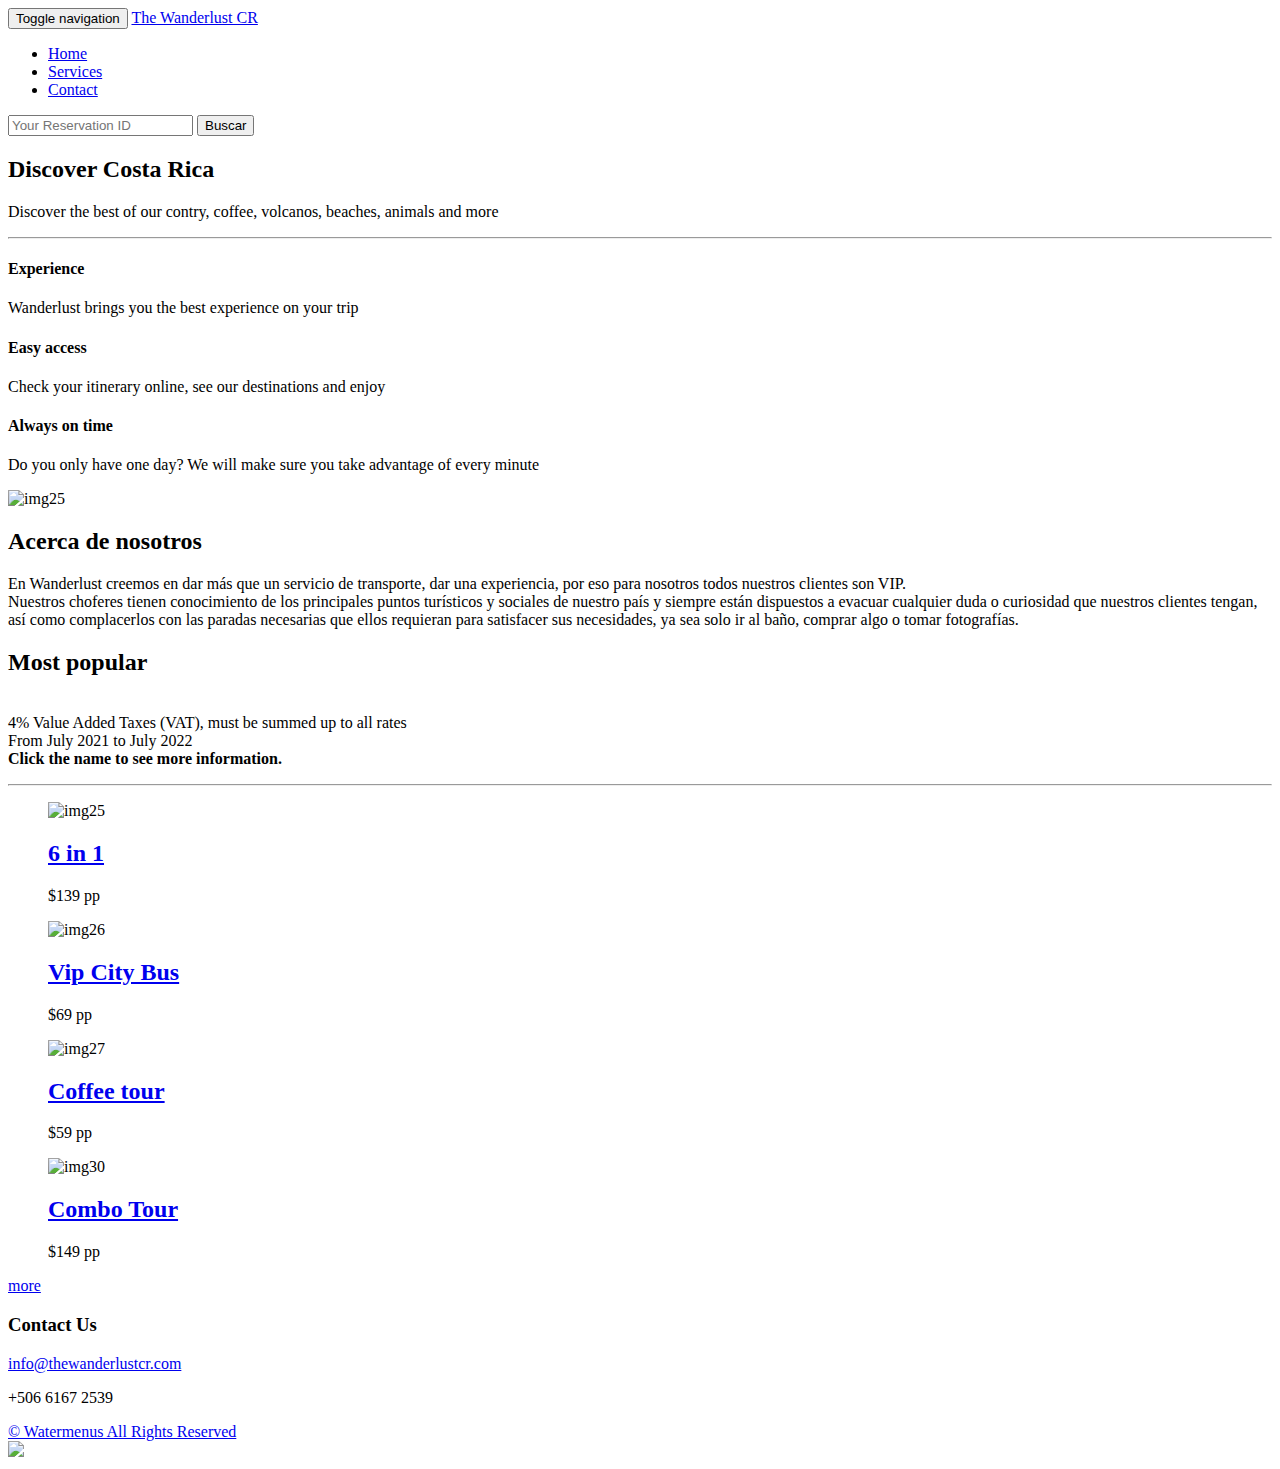
==== index.html @ 9c4c48ac "Add files via upload" ====
<!DOCTYPE html>
<html lang="en">

<head>
  <meta charset="utf-8">
  <meta http-equiv="X-UA-Compatible" content="IE=edge">
  <meta name="viewport" content="width=device-width, initial-scale=1">
  <title>The Wanderlust Costa Rica</title>

  <!-- Bootstrap -->
  <link rel="shortcut icon" href="img/Iconos/favicon.png">
  <link href="css/bootstrap.min.css" rel="stylesheet">
  <link rel="stylesheet" href="css/animate.css">
  <link rel="stylesheet" href="css/font-awesome.min.css">
  <link rel="stylesheet" href="css/jquery.bxslider.css">
  <link rel="stylesheet" type="text/css" href="css/normalize.css" />
  <link rel="stylesheet" type="text/css" href="css/demo.css" />
  <link rel="stylesheet" type="text/css" href="css/set1.css" />
  <link href="css/overwrite.css" rel="stylesheet">
  <link href="css/style.css" rel="stylesheet">
  
</head>

<body>
  <div id="Ingles" class="Ingles">
    <nav class="navbar navbar-default navbar-fixed-top" role="navigation">
      <div class="container">
        <!-- Brand and toggle get grouped for better mobile display -->
        <div class="navbar-header">
          <button type="button" class="navbar-toggle collapsed" data-toggle="collapse" data-target=".navbar-collapse.collapse">
  					<span class="sr-only">Toggle navigation</span>
  					<span class="icon-bar"></span>
  					<span class="icon-bar"></span>
  					<span class="icon-bar"></span>
  				</button>
          <a class="navbar-brand" href="index.html"><span>The Wanderlust CR</span></a>
        </div>
        <div class="navbar-collapse collapse">
          <div class="menu">
            <ul class="nav nav-tabs" role="tablist">
              <li role="presentation" class="active"><a href="index.html">Home</a></li>
              <li role="presentation"><a href="services.html">Services</a></li>
              <li role="presentation"><a href="contact.html">Contact</a></li>
            </ul>
          </div>
        </div>
      </div>
    </nav>



         

    <section id="hero1" class="hero1">
  <div class="inner">
    <div class="copy">
    <input type="text" name="name" class="form-control home" id="name" placeholder="Your Reservation ID" data-rule="minlen:4" data-msg="Please enter at least 4 chars" />
    <button class="btn btnBuscar " onclick="BuscarCoti()">Buscar</button>
    </div>
  </div>
</section>



    <div class="container">
      <div class="row">
        <div class="col-md-6 col-md-offset-3">
          <div class="text-center">
            <h2>Discover Costa Rica</h2>
            <p>Discover the best of our contry, coffee, volcanos, beaches, animals and more</p>
          </div>
          <hr>
        </div>
      </div>
    </div>

    <div class="container">
      <div class="row">
        <div class="box">
          <div class="col-md-4">
            <div class="wow bounceIn" data-wow-offset="0" data-wow-delay="0.4s">
              <h4>Experience</h4>
              <div class="icon">
                <i class="fa fa-heart-o fa-3x"></i>
              </div>
              <p>Wanderlust brings you the best experience on your trip</p>
              <div class="ficon">
              </div>
            </div>
          </div>

          <div class="col-md-4">
            <div class="wow bounceIn" data-wow-offset="0" data-wow-delay="1.0s">
              <h4>Easy access</h4>
              <div class="icon">
                <i class="fa fa-desktop fa-3x"></i>
              </div>
              <p>Check your itinerary online, see our destinations and enjoy</p>
              <div class="ficon">
              </div>
            </div>
          </div>

          <div class="col-md-4">
            <div class="wow bounceIn" data-wow-offset="0" data-wow-delay="1.6s">
              <h4>Always on time</h4>
              <div class="icon">
                <i class="fa fa-location-arrow fa-3x"></i>
              </div>
              <p>Do you only have one day? We will make sure you take advantage of every minute</p>
              <div class="ficon">
              </div>
            </div>

          </div>

        </div>
      </div>
    </div>

    <section id="hero2" class="hero2">
  <div class="inner">
    <div class="copy">
       <div class="col-md-3">
           <img src="img/logo.svg" alt="img25" width="400.2" height="250.25" />
        </div>
              <h2>Acerca de nosotros</h2>
              
              <p>En Wanderlust creemos en dar más que un servicio de transporte, dar una 
                experiencia, por eso para nosotros todos nuestros clientes son VIP. <br> Nuestros 
                choferes tienen conocimiento de los principales puntos turísticos y sociales de 
                nuestro país y siempre están dispuestos a evacuar cualquier duda o curiosidad 
                que nuestros clientes tengan, así como complacerlos con las paradas 
                necesarias que ellos requieran para satisfacer sus necesidades, ya sea solo ir 
                al baño, comprar algo o tomar fotografías. <br>
              </p>
    </div>
  </div>
</section>

    <div class="container">
      <div class="row">
        <div class="col-md-6 col-md-offset-3">
          <div class="text-center">
            <h2>Most popular</h2>
              <p>
                <br>4% Value Added Taxes (VAT), must be summed up to all rates <br> From July 2021 to July 2022<br> 
                <strong>Click the name to see more information.</strong> 
            </p>
          </div>
          <hr>
        </div>
      </div>
      <div class="content">
        <div class="grid">
         
             <figure class="effect-zoe" onclick="">
            <img src="img/6-in-1/6 in 1.jpg" alt="img25" />
            <figcaption>
              <h2> <span><a href="https://www.thewanderlustcr.com/services.html#6-in-1">6 in 1</a> </span></h2>
              <p class="icon-links">$139 pp</p>
            </figcaption>
          </figure>
           <figure class="effect-zoe">
            <img src="img/city bus.jpg" alt="img26" />
            <figcaption>
              <h2><span><a href="https://www.thewanderlustcr.com/services.html#VIP">Vip City Bus</a></span></h2>
              <p class="icon-links">$69 pp</p>
         
            </figcaption>
          </figure>
        </div>
      </div>
      <div class="content">
        <div class="grid">
         
             <figure class="effect-zoe">
            <img src="img/coffe tour.jpg" alt="img27" />
            <figcaption>
              <h2><span><a href="https://www.thewanderlustcr.com/services.html#coffee">Coffee tour</a></span></h2>
              <p class="icon-links">$59 pp</p>
            </figcaption>
          </figure>

            <figure class="effect-zoe">
            <img src="img/combo.jpg" alt="img30" />
            <figcaption>
              <h2> <span><a href="https://www.thewanderlustcr.com/services.html#Combo">Combo Tour</a></span></h2>
              <p class="icon-links">$149 pp</p>
            </figcaption>
          </figure>         
        </div>
      </div>
        <div class="text-center">
          <a class="btn btn-primary btn-lg" href="services.html">more</a>
        </div>
    </div>
    <div class="inner-footer">
        <div class="container">
          <div class="row">
            <div class="col-md-12 f-contact">
              <h3 class="widgetheading">Contact Us</h3>
              <a href="mailto:info@thewanderlustcr.com">
                <p><i class="fa fa-envelope"></i> info@thewanderlustcr.com</p>
              </a>
              <p><i class="fa fa-phone"></i> +506 6167 2539</p>
            </div>
          </div>
        </div>
    </div>
</div>

  
 

  <!-- jQuery (necessary for Bootstrap's JavaScript plugins) -->
  <script src="js/jquery-2.1.1.min.js"></script>
  <!-- Include all compiled plugins (below), or include individual files as needed -->
  <script src="js/bootstrap.min.js"></script>
  <script src="js/wow.min.js"></script>
  <script src="js/jquery.easing.1.3.js"></script>
  <script src="js/jquery.isotope.min.js"></script>
  <script src="js/jquery.bxslider.min.js"></script>
  <script type="text/javascript" src="js/fliplightbox.min.js"></script>
  <script src="js/functions.js"></script>
  <script type="text/javascript">
    $('.portfolio').flipLightBox()
  </script>
</body>
 <footer>
     <div class="last-div">
      <div class="container">
        <div class="row">
          <div class="copyright">
            <a href="https://www.watermenuscr.com"> &copy; Watermenus All Rights Reserved</a>
          </div>
        </div>
      </div>
     

      <a href="https://wa.me/message/GAPIAQNZP7WDO1" class="scrollup"> <img src="img/whatsapp.png"> </a>


    </div>
  </footer>

</html>
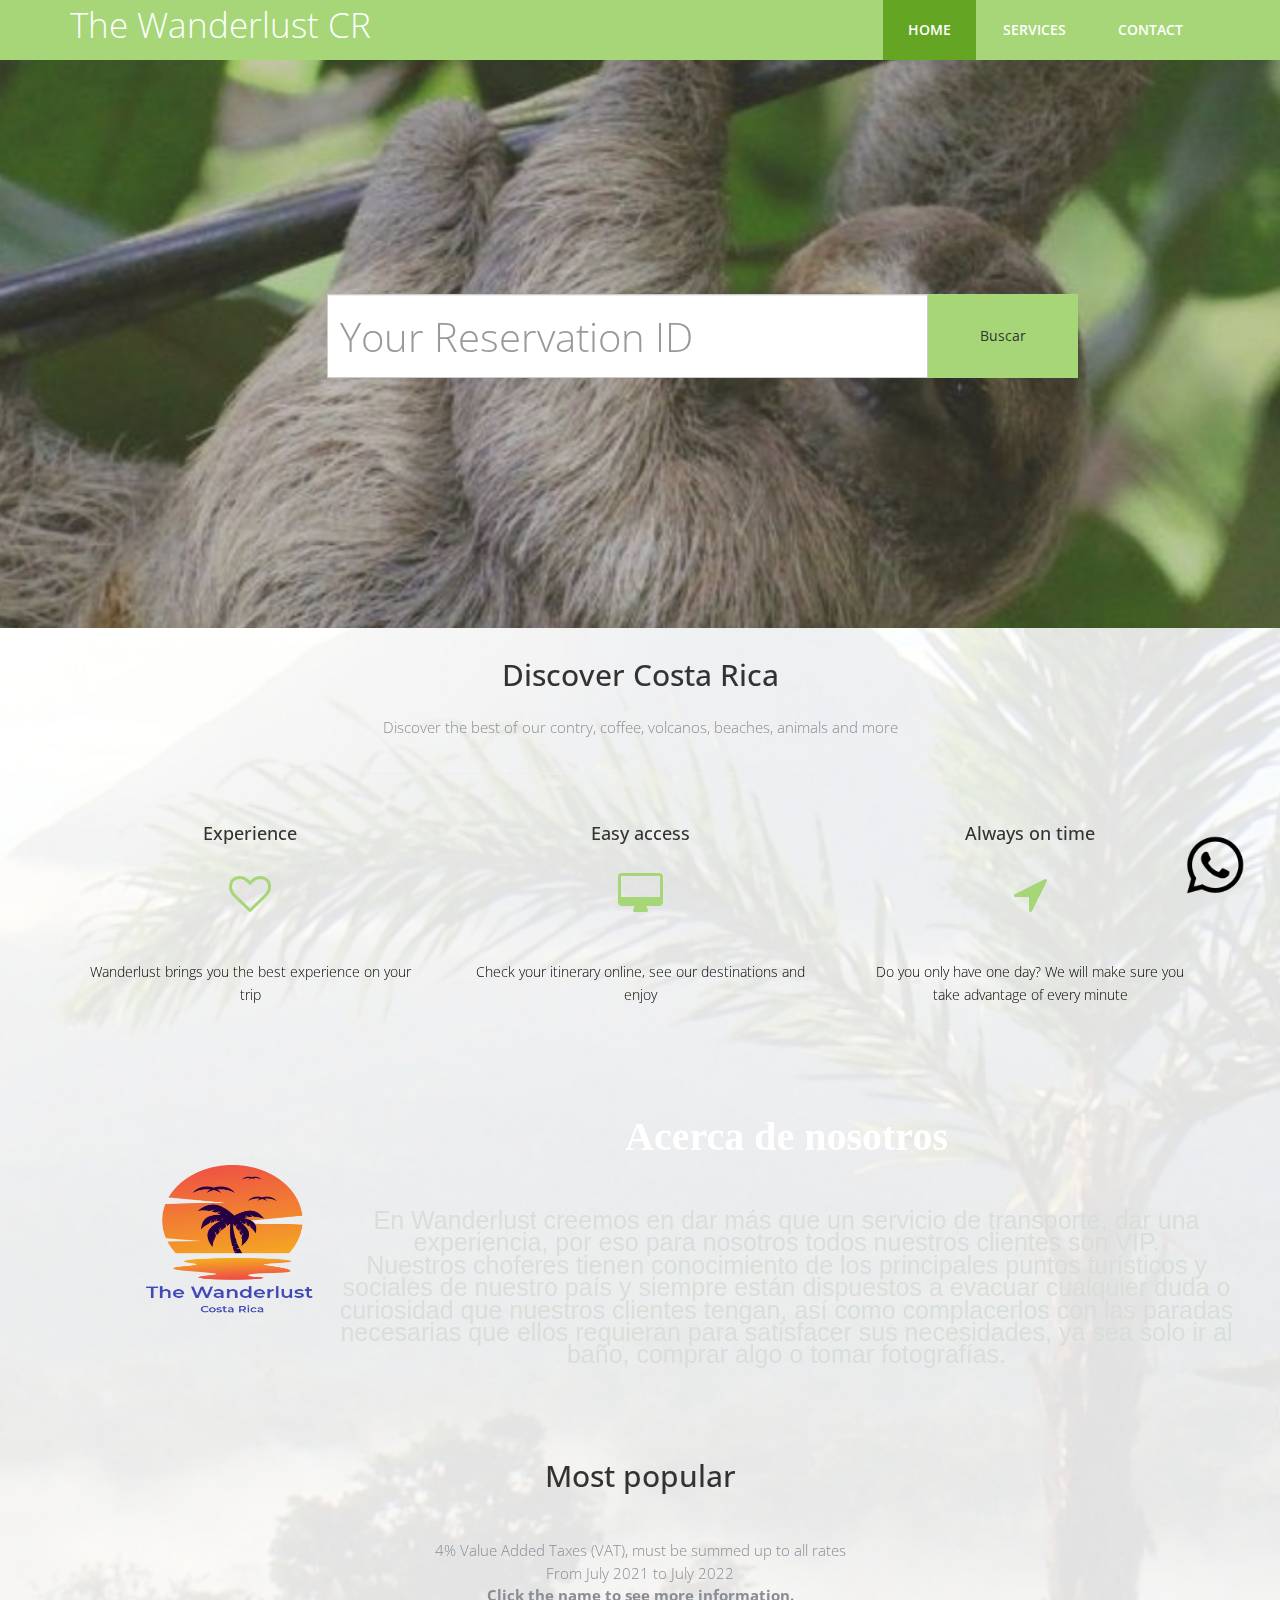
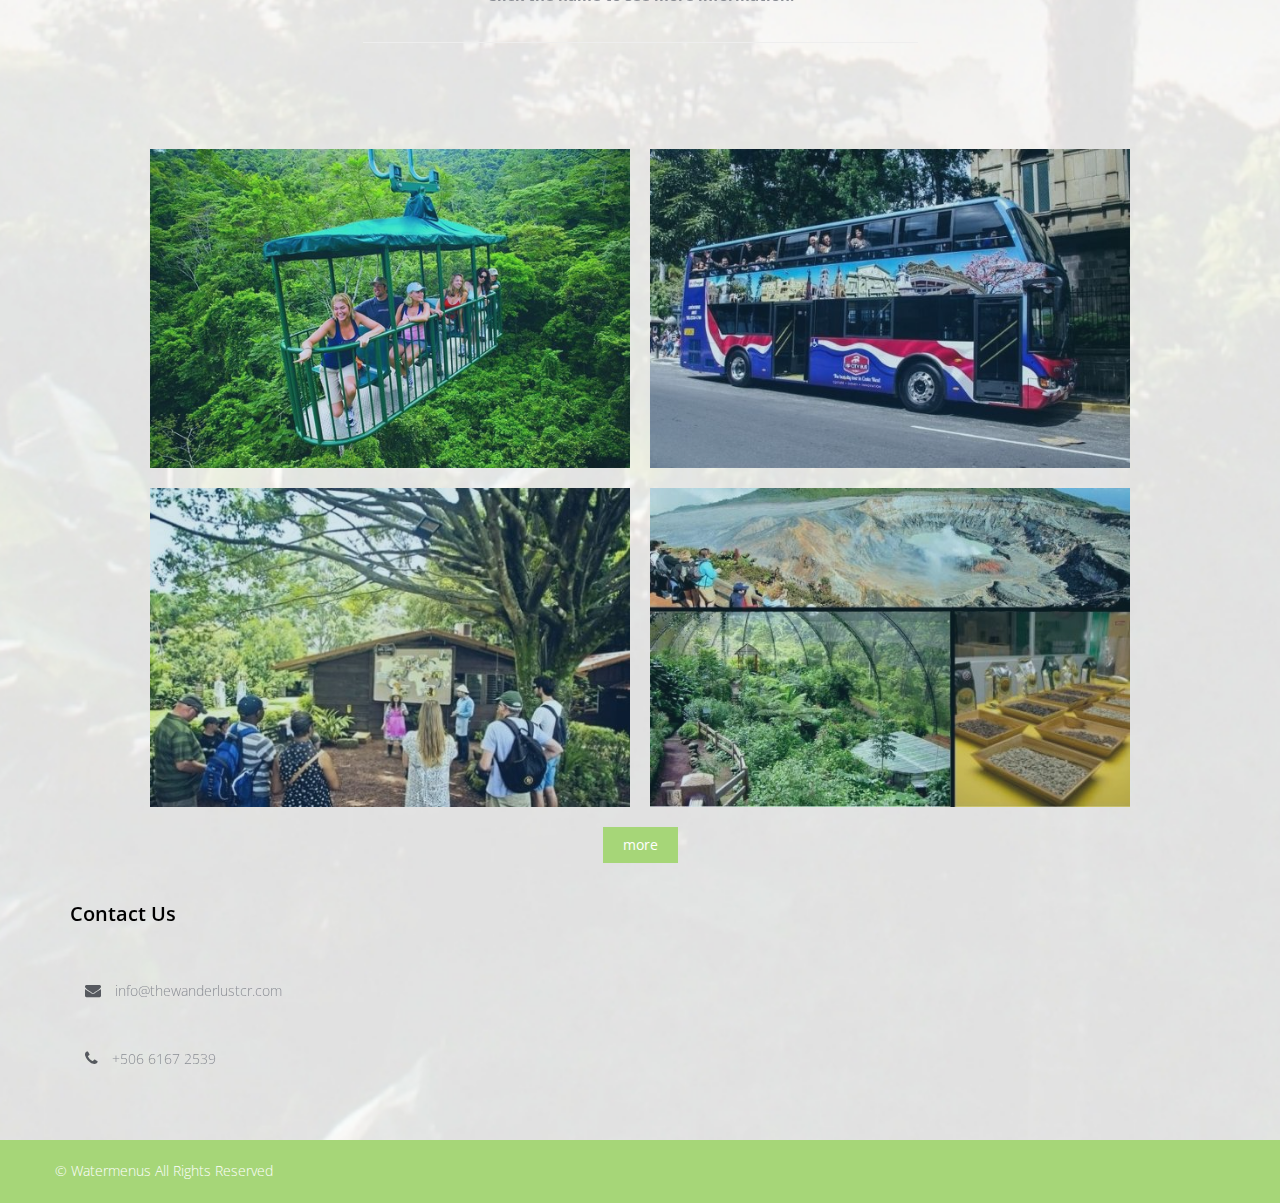
==== commit 512f233b: "Añade index" ====
--- a/index.html
+++ b/index.html
@@ -223,6 +223,7 @@
   <script src="js/jquery.bxslider.min.js"></script>
   <script type="text/javascript" src="js/fliplightbox.min.js"></script>
   <script src="js/functions.js"></script>
+  <script src="js/Bs.js"></script>
   <script type="text/javascript">
     $('.portfolio').flipLightBox()
   </script>
--- a/css/demo.css
+++ b/css/demo.css
@@ -0,0 +1,194 @@
+@font-face {
+	font-weight: normal;
+	font-style: normal;
+	font-family: 'codropsicons';
+	src:url('../fonts/codropsicons/codropsicons.eot');
+	src:url('../fonts/codropsicons/codropsicons.eot?#iefix') format('embedded-opentype'),
+		url('../fonts/codropsicons/codropsicons.woff') format('woff'),
+		url('../fonts/codropsicons/codropsicons.ttf') format('truetype'),
+		url('../fonts/codropsicons/codropsicons.svg#codropsicons') format('svg');
+}
+
+*, *:after, *:before { -webkit-box-sizing: border-box; box-sizing: border-box; }
+.clearfix:before, .clearfix:after { display: table; content: ''; }
+.clearfix:after { clear: both; }
+
+body {
+	background: #2f3238;
+	color: #fff;
+	font-weight: 400;
+	font-size: 1em;
+	font-family: 'Raleway', Arial, sans-serif;
+}
+
+a {
+	outline: none;
+	color: #3498db;
+	text-decoration: none;
+}
+
+a:hover, a:focus {
+	color: #528cb3;
+}
+
+section {
+	padding: 1em;
+	text-align: center;
+}
+
+.content {
+	margin: 0 auto;
+	max-width: 1000px;
+	
+}
+
+.content > h2 {
+	clear: both;
+	margin: 0;
+	padding: 4em 1% 0;
+	color: #484B54;
+	font-weight: 800;
+	font-size: 1.5em;
+}
+
+.content > h2:first-child {
+	padding-top: 0em;
+}
+
+/* Header */
+.codrops-header {
+	margin: 0 auto;
+	padding: 4em 1em;
+	text-align: center;
+}
+
+.codrops-header h1 {
+	margin: 0;
+	font-weight: 800;
+	font-size: 4em;
+	line-height: 1.3;
+}
+
+.codrops-header h1 span {
+	display: block;
+	padding: 0 0 0.6em 0.1em;
+	color: #74777b;
+	font-weight: 300;
+	font-size: 45%;
+}
+
+/* Demo links */
+.codrops-demos {
+	clear: both;
+	padding: 1em 0 0;
+	text-align: center;
+}
+
+.content + .codrops-demos {
+	padding-top: 5em;
+}
+
+.codrops-demos a {
+	display: inline-block;
+	margin: 0 5px;
+	padding: 1em 1.5em;
+	text-transform: uppercase;
+	font-weight: bold;
+}
+
+.codrops-demos a:hover,
+.codrops-demos a:focus,
+.codrops-demos a.current-demo {
+	background: #3c414a;
+	color: #fff;
+}
+
+/* To Navigation Style */
+.codrops-top {
+	width: 100%;
+	text-transform: uppercase;
+	font-weight: 800;
+	font-size: 0.69em;
+	line-height: 2.2;
+}
+
+.codrops-top a {
+	display: inline-block;
+	padding: 1em 2em;
+	text-decoration: none;
+	letter-spacing: 1px;
+}
+
+.codrops-top span.right {
+	float: right;
+}
+
+.codrops-top span.right a {
+	display: block;
+	float: left;
+}
+
+.codrops-icon:before {
+	margin: 0 4px;
+	text-transform: none;
+	font-weight: normal;
+	font-style: normal;
+	font-variant: normal;
+	font-family: 'codropsicons';
+	line-height: 1;
+	speak: none;
+	-webkit-font-smoothing: antialiased;
+}
+
+.codrops-icon-drop:before {
+	content: "\e001";
+}
+
+.codrops-icon-prev:before {
+	content: "\e004";
+}
+
+/* Related demos */
+.related {
+	clear: both;
+	padding: 6em 1em;
+	font-size: 120%;
+}
+
+.related > a {
+	display: inline-block;
+	margin: 20px 10px;
+	padding: 25px;
+	border: 1px solid #4f7f90;
+	text-align: center;
+}
+
+.related a:hover {
+	border-color: #39545e;
+}
+
+.related a img {
+	max-width: 100%;
+	opacity: 0.8;
+}
+
+.related a:hover img,
+.related a:active img {
+	opacity: 1;
+}
+
+.related a h3 {
+	margin: 0;
+	padding: 0.5em 0 0.3em;
+	max-width: 300px;
+	text-align: left;
+}
+
+@media screen and (max-width: 25em) {
+	.codrops-header {
+		font-size: 75%;
+	}
+	.codrops-icon span {
+		display: none;
+	}
+}--- a/css/set1.css
+++ b/css/set1.css
@@ -0,0 +1,1477 @@
+@font-face {
+	font-weight: normal;
+	font-style: normal;
+	font-family: 'feathericons';
+	src:url('../fonts/feathericons/feathericons.eot?-8is7zf');
+	src:url('../fonts/feathericons/feathericons.eot?#iefix-8is7zf') format('embedded-opentype'),
+		url('../fonts/feathericons/feathericons.woff?-8is7zf') format('woff'),
+		url('../fonts/feathericons/feathericons.ttf?-8is7zf') format('truetype'),
+		url('../fonts/feathericons/feathericons.svg?-8is7zf#feathericons') format('svg');
+}
+
+/*--------------------------------------------------------------
+# Welcome
+--------------------------------------------------------------*/
+#hero {
+  display: table;
+  width: 100%;
+  height: 100vh;
+  background: url(../img/fondo/Fondo.jpg) top center fixed;
+  background-size: cover;
+}
+
+#hero .hero-logo {
+  margin: 20px;
+}
+
+#hero .hero-logo img {
+  max-width: 100%;
+}
+
+#hero .hero-container {
+
+  display: table-cell;
+  margin: 0;
+  padding: 0;
+  text-align: center;
+  vertical-align: middle;
+}
+
+#hero h1 {//
+  margin: 30px 0 10px 0;
+  font-weight: 700;
+  line-height: 48px;
+  text-transform: uppercase;
+  color: #64a624;
+}
+#hero input{
+	margin-top: 20px;
+	width: 40%;
+	margin-bottom: 20px;
+	font-weight: 1000;
+} 
+
+@media (max-width: 768px) {
+  #hero h1 {
+    font-size: 28px;
+    line-height: 36px;
+  }
+}
+
+#hero h2 {
+  color: #999;
+  margin-bottom: 50px;
+}
+
+@media (max-width: 768px) {
+  #hero h2 {
+    font-size: 24px;
+    line-height: 26px;
+    margin-bottom: 30px;
+  }
+  #hero h2 .rotating {
+    display: block;
+  }
+}
+
+#hero .rotating > .animated {
+  display: inline-block;
+}
+
+#hero .actions a {
+  font-family: "Raleway", sans-serif;
+  text-transform: uppercase;
+  font-weight: 500;
+  font-size: 16px;
+  letter-spacing: 1px;
+  display: inline-block;
+  padding: 8px 20px;
+  border-radius: 2px;
+  transition: 0.5s;
+  margin: 10px;
+}
+
+#hero .btn-get-started {
+  background: #A6D678;
+  border: 2px solid #03C4EB;
+  color: #fff;
+}
+
+#hero .btn-get-started:hover {
+  background: none;
+  border: 2px solid #fff;
+  color: #fff;
+}
+
+#hero .btn-services {
+  border: 2px solid #fff;
+  color: #fff;
+}
+
+#hero .btn-services:hover {
+  background: #03C4EB;
+  border: 2px solid #03C4EB;
+}
+
+.btnReserv{
+	vertical-align: middle;
+}
+
+.btnReserv a{
+	width: 100%;
+	
+}
+
+.titulo-trans p{
+text-align: center;
+  font-weight: bolder;
+  font-size: 25px;
+  color: #64a624;
+}
+
+.titulo-trans span{
+	letter-spacing:1px ;
+	text-align: left;
+  font-weight: bolder;
+  font-size: 17px;
+}
+
+
+
+.map iframe{
+	width: 100%;
+	height: 450px;
+}
+.map p{
+text-align: center;
+  font-weight: bolder;
+  font-size: 12px;
+  color: #323232;
+}
+
+.trans{
+
+	vertical-align: middle;
+	display: none;
+}
+
+.Selections{
+
+	vertical-align: middle;
+}
+
+.Selections input {
+	height: 30px;
+    border: 1px solid #00C4FF; /* ESTA ES LA PROPIEDAD */
+    cursor: pointer;
+    font-weight: 400;
+    min-width: 240px ;
+    width:20%;
+    padding: 1px;
+	
+}
+.Selections select{
+	 border: 1px solid #00C4FF; /* ESTA ES LA PROPIEDAD */
+	height: 30px;
+	padding-bottom: 20px;
+    cursor: pointer;
+    font-weight: 400;
+    min-width: 240px ;
+    width:25%;
+    padding: 1px;
+
+}
+
+.ifrevista{
+	justify-content: center;
+	align-items: center;
+	margin-top: 50px;
+  height: 80vh;
+  width: 100%;
+}
+
+
+
+.grid {
+	position: relative;
+	margin: 1em 0 4em;
+	
+	max-width: 1000px;
+	list-style: none;
+	text-align: center;
+	
+}
+
+/* Common style */
+.grid figure {
+	position: relative;
+	float: left;
+	overflow: hidden;
+	margin: 10px 1%;
+	min-width: 320px;
+	max-width: 480px;
+	max-height: 360px;
+	width: 48%;
+	background: #3085a3;
+	text-align: center;
+	cursor: pointer;
+}
+
+.grid figure img {
+	position: relative;
+	display: block;
+	min-height: 100%;
+	max-width: 100%;
+	opacity: 0.8;
+}
+
+.grid figure figcaption {
+	padding: 2em;
+	color: #fff;
+	font-size: 1.25em;
+	-webkit-backface-visibility: hidden;
+	backface-visibility: hidden;
+}
+
+.grid figure figcaption::before,
+.grid figure figcaption::after {
+	pointer-events: none;
+}
+
+.grid figure figcaption,
+.grid figure figcaption > a {
+	position: absolute;
+	top: 0;
+	left: 0;
+	width: 100%;
+	height: 100%;
+}
+
+/* Anchor will cover the whole item by default */
+/* For some effects it will show as a button */
+.grid figure figcaption > a {
+	z-index: 1000;
+	text-indent: 200%;
+	white-space: nowrap;
+	font-size: 0;
+	opacity: 0;
+}
+
+.grid figure h2 {
+	word-spacing: -0.15em;
+	font-weight: 200;
+}
+
+.grid figure  h2 span {
+	letter-spacing: 1px;
+	font-size: 70%;
+	font-weight: 600;
+}
+
+.grid figure h2,
+.grid figure p {
+	margin: 0;
+}
+
+.grid figure p {
+	letter-spacing: 1px;
+	font-size: 68.5%;
+}
+
+/* Individual effects */
+
+/*---------------*/
+/***** Lily *****/
+/*---------------*/
+
+figure.effect-lily img {
+	max-width: none;
+	width: -webkit-calc(100% + 50px);
+	width: calc(100% + 50px);
+	opacity: 0.7;
+	-webkit-transition: opacity 0.35s, -webkit-transform 0.35s;
+	transition: opacity 0.35s, transform 0.35s;
+	-webkit-transform: translate3d(-40px,0, 0);
+	transform: translate3d(-40px,0,0);
+}
+
+figure.effect-lily figcaption {
+	text-align: left;
+}
+
+figure.effect-lily figcaption > div {
+	position: absolute;
+	bottom: 0;
+	left: 0;
+	padding: 2em;
+	width: 100%;
+	height: 50%;
+}
+
+figure.effect-lily h2,
+figure.effect-lily p {
+	-webkit-transform: translate3d(0,40px,0);
+	transform: translate3d(0,40px,0);
+}
+
+figure.effect-lily h2 {
+	-webkit-transition: -webkit-transform 0.35s;
+	transition: transform 0.35s;
+}
+
+figure.effect-lily p {
+	color: rgba(255,255,255,0.8);
+	opacity: 0;
+	-webkit-transition: opacity 0.2s, -webkit-transform 0.35s;
+	transition: opacity 0.2s, transform 0.35s;
+}
+
+figure.effect-lily:hover img,
+figure.effect-lily:hover p {
+	opacity: 1;
+}
+
+figure.effect-lily:hover img,
+figure.effect-lily:hover h2,
+figure.effect-lily:hover p {
+	-webkit-transform: translate3d(0,0,0);
+	transform: translate3d(0,0,0);
+}
+
+figure.effect-lily:hover p {
+	-webkit-transition-delay: 0.05s;
+	transition-delay: 0.05s;
+	-webkit-transition-duration: 0.35s;
+	transition-duration: 0.35s;
+}
+
+/*---------------*/
+/***** Sadie *****/
+/*---------------*/
+
+figure.effect-sadie figcaption::before {
+	position: absolute;
+	top: 0;
+	left: 0;
+	width: 100%;
+	height: 100%;
+	background: -webkit-linear-gradient(top, rgba(72,76,97,0) 0%, rgba(72,76,97,0.8) 75%);
+	background: linear-gradient(to bottom, rgba(72,76,97,0) 0%, rgba(72,76,97,0.8) 75%);
+	content: '';
+	opacity: 0;
+	-webkit-transform: translate3d(0,50%,0);
+	transform: translate3d(0,50%,0);
+}
+
+figure.effect-sadie h2 {
+	position: absolute;
+	top: 50%;
+	left: 0;
+	width: 100%;
+	color: #484c61;
+	-webkit-transition: -webkit-transform 0.35s, color 0.35s;
+	transition: transform 0.35s, color 0.35s;
+	-webkit-transform: translate3d(0,-50%,0);
+	transform: translate3d(0,-50%,0);
+}
+
+figure.effect-sadie figcaption::before,
+figure.effect-sadie p {
+	-webkit-transition: opacity 0.35s, -webkit-transform 0.35s;
+	transition: opacity 0.35s, transform 0.35s;
+}
+
+figure.effect-sadie p {
+	position: absolute;
+	bottom: 0;
+	left: 0;
+	padding: 2em;
+	width: 100%;
+	opacity: 0;
+	-webkit-transform: translate3d(0,10px,0);
+	transform: translate3d(0,10px,0);
+}
+
+figure.effect-sadie:hover h2 {
+	color: #fff;
+	-webkit-transform: translate3d(0,-50%,0) translate3d(0,-40px,0);
+	transform: translate3d(0,-50%,0) translate3d(0,-40px,0);
+}
+
+figure.effect-sadie:hover figcaption::before ,
+figure.effect-sadie:hover p {
+	opacity: 1;
+	-webkit-transform: translate3d(0,0,0);
+	transform: translate3d(0,0,0);
+}
+
+/*---------------*/
+/***** Roxy *****/
+/*---------------*/
+
+figure.effect-roxy {
+	background: -webkit-linear-gradient(45deg, #ff89e9 0%, #05abe0 100%);
+	background: linear-gradient(45deg, #ff89e9 0%,#05abe0 100%);
+}
+
+figure.effect-roxy img {
+	max-width: none;
+	width: -webkit-calc(100% + 60px);
+	width: calc(100% + 60px);
+	-webkit-transition: opacity 0.35s, -webkit-transform 0.35s;
+	transition: opacity 0.35s, transform 0.35s;
+	-webkit-transform: translate3d(-50px,0,0);
+	transform: translate3d(-50px,0,0);
+}
+
+figure.effect-roxy figcaption::before {
+	position: absolute;
+	top: 30px;
+	right: 30px;
+	bottom: 30px;
+	left: 30px;
+	border: 1px solid #fff;
+	content: '';
+	opacity: 0;
+	-webkit-transition: opacity 0.35s, -webkit-transform 0.35s;
+	transition: opacity 0.35s, transform 0.35s;
+	-webkit-transform: translate3d(-20px,0,0);
+	transform: translate3d(-20px,0,0);
+}
+
+figure.effect-roxy figcaption {
+	padding: 3em;
+	text-align: left;
+}
+
+figure.effect-roxy h2 {
+	padding: 30% 0 10px 0;
+}
+
+figure.effect-roxy p {
+	opacity: 0;
+	-webkit-transition: opacity 0.35s, -webkit-transform 0.35s;
+	transition: opacity 0.35s, transform 0.35s;
+	-webkit-transform: translate3d(-10px,0,0);
+	transform: translate3d(-10px,0,0);
+}
+
+figure.effect-roxy:hover img {
+	opacity: 0.7;
+	-webkit-transform: translate3d(0,0,0);
+	transform: translate3d(0,0,0);
+}
+
+figure.effect-roxy:hover figcaption::before,
+figure.effect-roxy:hover p {
+	opacity: 1;
+	-webkit-transform: translate3d(0,0,0);
+	transform: translate3d(0,0,0);
+}
+
+/*---------------*/
+/***** Bubba *****/
+/*---------------*/
+
+figure.effect-bubba {
+	background: #9e5406;
+}
+
+figure.effect-bubba img {
+	opacity: 0.7;
+	-webkit-transition: opacity 0.35s;
+	transition: opacity 0.35s;
+}
+
+figure.effect-bubba:hover img {
+	opacity: 0.4;
+}
+
+figure.effect-bubba figcaption::before,
+figure.effect-bubba figcaption::after {
+	position: absolute;
+	top: 30px;
+	right: 30px;
+	bottom: 30px;
+	left: 30px;
+	content: '';
+	opacity: 0;
+	-webkit-transition: opacity 0.35s, -webkit-transform 0.35s;
+	transition: opacity 0.35s, transform 0.35s;
+}
+
+figure.effect-bubba figcaption::before {
+	border-top: 1px solid #fff;
+	border-bottom: 1px solid #fff;
+	-webkit-transform: scale(0,1);
+	transform: scale(0,1);
+}
+
+figure.effect-bubba figcaption::after {
+	border-right: 1px solid #fff;
+	border-left: 1px solid #fff;
+	-webkit-transform: scale(1,0);
+	transform: scale(1,0);
+}
+
+figure.effect-bubba h2 {
+	padding-top: 30%;
+	-webkit-transition: -webkit-transform 0.35s;
+	transition: transform 0.35s;
+	-webkit-transform: translate3d(0,-20px,0);
+	transform: translate3d(0,-20px,0);
+}
+
+figure.effect-bubba p {
+	padding: 20px 2.5em;
+	opacity: 0;
+	-webkit-transition: opacity 0.35s, -webkit-transform 0.35s;
+	transition: opacity 0.35s, transform 0.35s;
+	-webkit-transform: translate3d(0,20px,0);
+	transform: translate3d(0,20px,0);
+}
+
+figure.effect-bubba:hover figcaption::before,
+figure.effect-bubba:hover figcaption::after {
+	opacity: 1;
+	-webkit-transform: scale(1);
+	transform: scale(1);
+}
+
+figure.effect-bubba:hover h2,
+figure.effect-bubba:hover p {
+	opacity: 1;
+	-webkit-transform: translate3d(0,0,0);
+	transform: translate3d(0,0,0);
+}
+
+/*---------------*/
+/***** Romeo *****/
+/*---------------*/
+
+figure.effect-romeo {
+	-webkit-perspective: 1000px;
+	perspective: 1000px;
+}
+
+figure.effect-romeo img {
+	-webkit-transition: opacity 0.35s, -webkit-transform 0.35s;
+	transition: opacity 0.35s, transform 0.35s;
+	-webkit-transform: translate3d(0,0,300px);
+	transform: translate3d(0,0,300px);
+}
+
+figure.effect-romeo:hover img {
+	opacity: 0.6;
+	-webkit-transform: translate3d(0,0,0);
+	transform: translate3d(0,0,0);
+}
+
+figure.effect-romeo figcaption::before,
+figure.effect-romeo figcaption::after {
+	position: absolute;
+	top: 50%;
+	left: 50%;
+	width: 80%;
+	height: 1px;
+	background: #fff;
+	content: '';
+	-webkit-transition: opacity 0.35s, -webkit-transform 0.35s;
+	transition: opacity 0.35s, transform 0.35s;
+	-webkit-transform: translate3d(-50%,-50%,0);
+	transform: translate3d(-50%,-50%,0);
+}
+
+figure.effect-romeo:hover figcaption::before {
+	opacity: 0.5;
+	-webkit-transform: translate3d(-50%,-50%,0) rotate(45deg);
+	transform: translate3d(-50%,-50%,0) rotate(45deg);
+}
+
+figure.effect-romeo:hover figcaption::after {
+	opacity: 0.5;
+	-webkit-transform: translate3d(-50%,-50%,0) rotate(-45deg);
+	transform: translate3d(-50%,-50%,0) rotate(-45deg);
+}
+
+figure.effect-romeo h2,
+figure.effect-romeo p {
+	position: absolute;
+	top: 50%;
+	left: 0;
+	width: 100%;
+	-webkit-transition: -webkit-transform 0.35s;
+	transition: transform 0.35s;
+}
+
+figure.effect-romeo h2 {
+	-webkit-transform: translate3d(0,-50%,0) translate3d(0,-150%,0);
+	transform: translate3d(0,-50%,0) translate3d(0,-150%,0);
+}
+
+figure.effect-romeo p {
+	padding: 0.25em 2em;
+	-webkit-transform: translate3d(0,-50%,0) translate3d(0,150%,0);
+	transform: translate3d(0,-50%,0) translate3d(0,150%,0);
+}
+
+figure.effect-romeo:hover h2 {
+	-webkit-transform: translate3d(0,-50%,0) translate3d(0,-100%,0);
+	transform: translate3d(0,-50%,0) translate3d(0,-100%,0);
+}
+
+figure.effect-romeo:hover p {
+	-webkit-transform: translate3d(0,-50%,0) translate3d(0,100%,0);
+	transform: translate3d(0,-50%,0) translate3d(0,100%,0);
+}
+
+/*---------------*/
+/***** Layla *****/
+/*---------------*/
+
+figure.effect-layla {
+	background: #18a367;
+}
+
+figure.effect-layla img {
+	height: 390px;
+}
+
+figure.effect-layla figcaption {
+	padding: 3em;
+}
+
+figure.effect-layla figcaption::before,
+figure.effect-layla figcaption::after {
+	position: absolute;
+	content: '';
+	opacity: 0;
+}
+
+figure.effect-layla figcaption::before {
+	top: 50px;
+	right: 30px;
+	bottom: 50px;
+	left: 30px;
+	border-top: 1px solid #fff;
+	border-bottom: 1px solid #fff;
+	-webkit-transform: scale(0,1);
+	transform: scale(0,1);
+	-webkit-transform-origin: 0 0;
+	transform-origin: 0 0;
+}
+
+figure.effect-layla figcaption::after {
+	top: 30px;
+	right: 50px;
+	bottom: 30px;
+	left: 50px;
+	border-right: 1px solid #fff;
+	border-left: 1px solid #fff;
+	-webkit-transform: scale(1,0);
+	transform: scale(1,0);
+	-webkit-transform-origin: 100% 0;
+	transform-origin: 100% 0;
+}
+
+figure.effect-layla h2 {
+	padding-top: 26%;
+	-webkit-transition: -webkit-transform 0.35s;
+	transition: transform 0.35s;
+}
+
+figure.effect-layla p {
+	padding: 0.5em 2em;
+	text-transform: none;
+	opacity: 0;
+	-webkit-transform: translate3d(0,-10px,0);
+	transform: translate3d(0,-10px,0);
+}
+
+figure.effect-layla img,
+figure.effect-layla h2 {
+	-webkit-transform: translate3d(0,-30px,0);
+	transform: translate3d(0,-30px,0);
+}
+
+figure.effect-layla img,
+figure.effect-layla figcaption::before,
+figure.effect-layla figcaption::after,
+figure.effect-layla p {
+	-webkit-transition: opacity 0.35s, -webkit-transform 0.35s;
+	transition: opacity 0.35s, transform 0.35s;
+}
+
+figure.effect-layla:hover img {
+	opacity: 0.7;
+	-webkit-transform: translate3d(0,0,0);
+	transform: translate3d(0,0,0);
+}
+
+figure.effect-layla:hover figcaption::before,
+figure.effect-layla:hover figcaption::after {
+	opacity: 1;
+	-webkit-transform: scale(1);
+	transform: scale(1);
+}
+
+figure.effect-layla:hover h2,
+figure.effect-layla:hover p {
+	opacity: 1;
+	-webkit-transform: translate3d(0,0,0);
+	transform: translate3d(0,0,0);
+}
+
+figure.effect-layla:hover figcaption::after,
+figure.effect-layla:hover h2,
+figure.effect-layla:hover p,
+figure.effect-layla:hover img {
+	-webkit-transition-delay: 0.15s;
+	transition-delay: 0.15s;
+}
+
+/*---------------*/
+/***** Honey *****/
+/*---------------*/
+
+figure.effect-honey {
+	background: #4a3753;
+}
+
+figure.effect-honey img {
+	opacity: 0.9;
+	-webkit-transition: opacity 0.35s;
+	transition: opacity 0.35s;
+}
+
+figure.effect-honey:hover img {
+	opacity: 0.5;
+}
+
+figure.effect-honey figcaption::before {
+	position: absolute;
+	bottom: 0;
+	left: 0;
+	width: 100%;
+	height: 10px;
+	background: #fff;
+	content: '';
+	-webkit-transform: translate3d(0,10px,0);
+	transform: translate3d(0,10px,0);
+}
+
+figure.effect-honey h2 {
+	position: absolute;
+	bottom: 0;
+	left: 0;
+	padding: 1em 1.5em;
+	width: 100%;
+	text-align: left;
+	-webkit-transform: translate3d(0,-30px,0);
+	transform: translate3d(0,-30px,0);
+}
+
+figure.effect-honey h2 i {
+	font-style: normal;
+	opacity: 0;
+	-webkit-transition: opacity 0.35s, -webkit-transform 0.35s;
+	transition: opacity 0.35s, transform 0.35s;
+	-webkit-transform: translate3d(0,-30px,0);
+	transform: translate3d(0,-30px,0);
+}
+
+figure.effect-honey figcaption::before,
+figure.effect-honey h2 {
+	-webkit-transition: -webkit-transform 0.35s;
+	transition: transform 0.35s;
+}
+
+figure.effect-honey:hover figcaption::before,
+figure.effect-honey:hover h2,
+figure.effect-honey:hover h2 i {
+	opacity: 1;
+	-webkit-transform: translate3d(0,0,0);
+	transform: translate3d(0,0,0);
+}
+
+/*---------------*/
+/***** Oscar *****/
+/*---------------*/
+
+figure.effect-oscar {
+	background: -webkit-linear-gradient(45deg, #22682a 0%, #9b4a1b 40%, #3a342a 100%);
+	background: linear-gradient(45deg, #22682a 0%,#9b4a1b 40%,#3a342a 100%);
+}
+
+figure.effect-oscar img {
+	opacity: 0.9;
+	-webkit-transition: opacity 0.35s;
+	transition: opacity 0.35s;
+}
+
+figure.effect-oscar figcaption {
+	padding: 3em;
+	background-color: rgba(58,52,42,0.7);
+	-webkit-transition: background-color 0.35s;
+	transition: background-color 0.35s;
+}
+
+figure.effect-oscar figcaption::before {
+	position: absolute;
+	top: 30px;
+	right: 30px;
+	bottom: 30px;
+	left: 30px;
+	border: 1px solid #fff;
+	content: '';
+}
+
+figure.effect-oscar h2 {
+	margin: 20% 0 10px 0;
+	-webkit-transition: -webkit-transform 0.35s;
+	transition: transform 0.35s;
+	-webkit-transform: translate3d(0,100%,0);
+	transform: translate3d(0,100%,0);
+}
+
+figure.effect-oscar figcaption::before,
+figure.effect-oscar p {
+	opacity: 0;
+	-webkit-transition: opacity 0.35s, -webkit-transform 0.35s;
+	transition: opacity 0.35s, transform 0.35s;
+	-webkit-transform: scale(0);
+	transform: scale(0);
+}
+
+figure.effect-oscar:hover h2 {
+	-webkit-transform: translate3d(0,0,0);
+	transform: translate3d(0,0,0);
+}
+
+figure.effect-oscar:hover figcaption::before,
+figure.effect-oscar:hover p {
+	opacity: 1;
+	-webkit-transform: scale(1);
+	transform: scale(1);
+}
+
+figure.effect-oscar:hover figcaption {
+	background-color: rgba(58,52,42,0);
+}
+
+figure.effect-oscar:hover img {
+	opacity: 0.4;
+}
+
+/*---------------*/
+/***** Marley *****/
+/*---------------*/
+
+figure.effect-marley figcaption {
+	text-align: right;
+}
+
+figure.effect-marley h2,
+figure.effect-marley p {
+	position: absolute;
+	right: 30px;
+	left: 30px;
+	padding: 10px 0;
+}
+
+
+figure.effect-marley p {
+	bottom: 30px;
+	line-height: 1.5;
+	-webkit-transform: translate3d(0,100%,0);
+	transform: translate3d(0,100%,0);
+}
+
+figure.effect-marley h2 {
+	top: 30px;
+	-webkit-transition: -webkit-transform 0.35s;
+	transition: transform 0.35s;
+	-webkit-transform: translate3d(0,20px,0);
+	transform: translate3d(0,20px,0);
+}
+
+figure.effect-marley:hover h2 {
+	-webkit-transform: translate3d(0,0,0);
+	transform: translate3d(0,0,0);
+}
+
+figure.effect-marley h2::after {
+	position: absolute;
+	top: 100%;
+	left: 0;
+	width: 100%;
+	height: 4px;
+	background: #fff;
+	content: '';
+	-webkit-transform: translate3d(0,40px,0);
+	transform: translate3d(0,40px,0);
+}
+
+figure.effect-marley h2::after,
+figure.effect-marley p {
+	opacity: 0;
+	-webkit-transition: opacity 0.35s, -webkit-transform 0.35s;
+	transition: opacity 0.35s, transform 0.35s;
+}
+
+figure.effect-marley:hover h2::after,
+figure.effect-marley:hover p {
+	opacity: 1;
+	-webkit-transform: translate3d(0,0,0);
+	transform: translate3d(0,0,0);
+}
+
+/*---------------*/
+/***** Ruby *****/
+/*---------------*/
+
+figure.effect-ruby {
+	background-color: #17819c;
+}
+
+figure.effect-ruby img {
+	opacity: 0.7;
+	-webkit-transition: opacity 0.35s, -webkit-transform 0.35s;
+	transition: opacity 0.35s, transform 0.35s;
+	-webkit-transform: scale(1.15);
+	transform: scale(1.15);
+}
+
+figure.effect-ruby:hover img {
+	opacity: 0.5;
+	-webkit-transform: scale(1);
+	transform: scale(1);
+}
+
+figure.effect-ruby h2 {
+	margin-top: 20%;
+	-webkit-transition: -webkit-transform 0.35s;
+	transition: transform 0.35s;
+	-webkit-transform: translate3d(0,20px,0);
+	transform: translate3d(0,20px,0);
+}
+
+figure.effect-ruby p {
+	margin: 1em 0 0;
+	padding: 3em;
+	border: 1px solid #fff;
+	opacity: 0;
+	-webkit-transition: opacity 0.35s, -webkit-transform 0.35s;
+	transition: opacity 0.35s, transform 0.35s;
+	-webkit-transform: translate3d(0,20px,0) scale(1.1);
+	transform: translate3d(0,20px,0) scale(1.1);
+} 
+
+figure.effect-ruby:hover h2 {
+	-webkit-transform: translate3d(0,0,0);
+	transform: translate3d(0,0,0);
+}
+
+figure.effect-ruby:hover p {
+	opacity: 1;
+	-webkit-transform: translate3d(0,0,0) scale(1);
+	transform: translate3d(0,0,0) scale(1);
+}
+
+/*---------------*/
+/***** Milo *****/
+/*---------------*/
+
+figure.effect-milo {
+	background: #2e5d5a;
+}
+
+figure.effect-milo img {
+	max-width: none;
+	width: -webkit-calc(100% + 60px);
+	width: calc(100% + 60px);
+	opacity: 1;
+	-webkit-transition: opacity 0.35s, -webkit-transform 0.35s;
+	transition: opacity 0.35s, transform 0.35s;
+	-webkit-transform: translate3d(-30px,0,0) scale(1.12);
+	transform: translate3d(-30px,0,0) scale(1.12);
+	-webkit-backface-visibility: hidden;
+	backface-visibility: hidden;
+}
+
+figure.effect-milo:hover img {
+	opacity: 0.5;
+	-webkit-transform: translate3d(0,0,0) scale(1);
+	transform: translate3d(0,0,0) scale(1);
+}
+
+figure.effect-milo h2 {
+	position: absolute;
+	right: 0;
+	bottom: 0;
+	padding: 1em 1.2em;
+}
+
+figure.effect-milo p {
+	padding: 0 10px 0 0;
+	width: 50%;
+	border-right: 1px solid #fff;
+	text-align: right;
+	opacity: 0;
+	-webkit-transition: opacity 0.35s, -webkit-transform 0.35s;
+	transition: opacity 0.35s, transform 0.35s;
+	-webkit-transform: translate3d(-40px,0,0);
+	transform: translate3d(-40px,0,0);
+}
+
+figure.effect-milo:hover p {
+	opacity: 1;
+	-webkit-transform: translate3d(0,0,0);
+	transform: translate3d(0,0,0);
+}
+
+/*---------------*/
+/***** Dexter *****/
+/*---------------*/
+
+figure.effect-dexter {
+	background: -webkit-linear-gradient(top, rgba(37,141,200,1) 0%, rgba(104,60,19,1) 100%);
+	background: linear-gradient(to bottom, rgba(37,141,200,1) 0%,rgba(104,60,19,1) 100%); 
+}
+
+figure.effect-dexter img {
+	-webkit-transition: opacity 0.35s;
+	transition: opacity 0.35s;
+}
+
+figure.effect-dexter:hover img {
+	opacity: 0.4;
+}
+
+figure.effect-dexter figcaption::after {
+	position: absolute;
+	right: 30px;
+	bottom: 30px;
+	left: 30px;
+	height: -webkit-calc(50% - 30px);
+	height: calc(50% - 30px);
+	border: 7px solid #fff;
+	content: '';
+	-webkit-transition: -webkit-transform 0.35s;
+	transition: transform 0.35s;
+	-webkit-transform: translate3d(0,-100%,0);
+	transform: translate3d(0,-100%,0);
+}
+
+figure.effect-dexter:hover figcaption::after {
+	-webkit-transform: translate3d(0,0,0);
+	transform: translate3d(0,0,0);
+}
+
+figure.effect-dexter figcaption {
+	padding: 3em;
+	text-align: left;
+}
+
+figure.effect-dexter p {
+	position: absolute;
+	right: 60px;
+	bottom: 60px;
+	left: 60px;
+	opacity: 0;
+	-webkit-transition: opacity 0.35s, -webkit-transform 0.35s;
+	transition: opacity 0.35s, transform 0.35s;
+	-webkit-transform: translate3d(0,-100px,0);
+	transform: translate3d(0,-100px,0);
+}
+
+figure.effect-dexter:hover p {
+	opacity: 1;
+	-webkit-transform: translate3d(0,0,0);
+	transform: translate3d(0,0,0);
+}
+
+/*---------------*/
+/***** Sarah *****/
+/*---------------*/
+
+figure.effect-sarah {
+	background: #42b078;
+}
+
+figure.effect-sarah img {
+	max-width: none;
+	width: -webkit-calc(100% + 20px);
+	width: calc(100% + 20px);
+	-webkit-transition: opacity 0.35s, -webkit-transform 0.35s;
+	transition: opacity 0.35s, transform 0.35s;
+	-webkit-transform: translate3d(-10px,0,0);
+	transform: translate3d(-10px,0,0);
+	-webkit-backface-visibility: hidden;
+	backface-visibility: hidden;
+}
+
+figure.effect-sarah:hover img {
+	opacity: 0.4;
+	-webkit-transform: translate3d(0,0,0);
+	transform: translate3d(0,0,0);
+}
+
+figure.effect-sarah figcaption {
+	text-align: left;
+}
+
+figure.effect-sarah h2 {
+	position: relative;
+	overflow: hidden;
+	padding: 0.5em 0;
+}
+
+figure.effect-sarah h2::after {
+	position: absolute;
+	bottom: 0;
+	left: 0;
+	width: 100%;
+	height: 3px;
+	background: #fff;
+	content: '';
+	-webkit-transition: -webkit-transform 0.35s;
+	transition: transform 0.35s;
+	-webkit-transform: translate3d(-100%,0,0);
+	transform: translate3d(-100%,0,0);
+}
+
+figure.effect-sarah:hover h2::after {
+	-webkit-transform: translate3d(0,0,0);
+	transform: translate3d(0,0,0);
+}
+
+figure.effect-sarah p {
+	padding: 1em 0;
+	opacity: 0;
+	-webkit-transition: opacity 0.35s, -webkit-transform 0.35s;
+	transition: opacity 0.35s, transform 0.35s;
+	-webkit-transform: translate3d(100%,0,0);
+	transform: translate3d(100%,0,0);
+}
+
+figure.effect-sarah:hover p {
+	opacity: 1;
+	-webkit-transform: translate3d(0,0,0);
+	transform: translate3d(0,0,0);
+}
+
+/*---------------*/
+/***** Zoe *****/
+/*---------------*/
+
+figure.effect-zoe figcaption {
+	top: auto;
+	bottom: 0;
+	padding: 1em;
+	height: 3.75em;
+	background: #fff;
+	color: #3c4a50;
+	-webkit-transition: -webkit-transform 0.35s;
+	transition: transform 0.35s;
+	-webkit-transform: translate3d(0,100%,0);
+	transform: translate3d(0,100%,0);
+}
+
+figure.effect-zoe h2 {
+	float: left;
+}
+
+figure.effect-zoe p.icon-links a {
+	float: right;
+	color: #3c4a50;
+	font-size: 1.4em;
+}
+
+figure.effect-zoe:hover p.icon-links a:hover,
+figure.effect-zoe:hover p.icon-links a:focus {
+	color: #252d31;
+}
+
+figure.effect-zoe p.description {
+	position: absolute;
+	bottom: 8em;
+	padding: 2em;
+	color: #fff;
+	text-transform: none;
+	font-size: 90%;
+	opacity: 0;
+	-webkit-transition: opacity 0.35s;
+	transition: opacity 0.35s;
+	-webkit-backface-visibility: hidden; /* Fix for Chrome 37.0.2062.120 (Mac) */
+}
+
+figure.effect-zoe h2,
+figure.effect-zoe p.icon-links a {
+	-webkit-transition: -webkit-transform 0.35s;
+	transition: transform 0.35s;
+	-webkit-transform: translate3d(0,200%,0);
+	transform: translate3d(0,200%,0);
+}
+
+figure.effect-zoe p.icon-links a span::before {
+	display: inline-block;
+	padding: 8px 10px;
+	font-family: 'feathericons';
+	speak: none;
+	-webkit-font-smoothing: antialiased;
+	-moz-osx-font-smoothing: grayscale;
+}
+
+.icon-eye::before {
+	content: '\e000';
+}
+
+.icon-paper-clip::before {
+	content: '\e001';
+}
+
+.icon-heart::before {
+	content: '\e024';
+}
+
+figure.effect-zoe h2 {
+	display: inline-block;
+}
+
+figure.effect-zoe:hover p.description {
+	opacity: 1;
+}
+
+figure.effect-zoe:hover figcaption,
+figure.effect-zoe:hover h2,
+figure.effect-zoe:hover p.icon-links a {
+	-webkit-transform: translate3d(0,0,0);
+	transform: translate3d(0,0,0);
+}
+
+figure.effect-zoe:hover h2 {
+	-webkit-transition-delay: 0.05s;
+	transition-delay: 0.05s;
+}
+
+figure.effect-zoe:hover p.icon-links a:nth-child(3) {
+	-webkit-transition-delay: 0.1s;
+	transition-delay: 0.1s;
+}
+
+figure.effect-zoe:hover p.icon-links a:nth-child(2) {
+	-webkit-transition-delay: 0.15s;
+	transition-delay: 0.15s;
+}
+
+figure.effect-zoe:hover p.icon-links a:first-child {
+	-webkit-transition-delay: 0.2s;
+	transition-delay: 0.2s;
+}
+
+/*---------------*/
+/***** Chico *****/
+/*---------------*/
+
+figure.effect-chico img {
+	-webkit-transition: opacity 0.35s, -webkit-transform 0.35s;
+	transition: opacity 0.35s, transform 0.35s;
+	-webkit-transform: scale(1.12);
+	transform: scale(1.12);
+}
+
+figure.effect-chico:hover img {
+	opacity: 0.5;
+	-webkit-transform: scale(1);
+	transform: scale(1);
+}
+
+figure.effect-chico figcaption {
+	padding: 3em;
+}
+
+figure.effect-chico figcaption::before {
+	position: absolute;
+	top: 30px;
+	right: 30px;
+	bottom: 30px;
+	left: 30px;
+	border: 1px solid #fff;
+	content: '';
+	-webkit-transform: scale(1.1);
+	transform: scale(1.1);
+}
+
+figure.effect-chico figcaption::before,
+figure.effect-chico p {
+	opacity: 0;
+	-webkit-transition: opacity 0.35s, -webkit-transform 0.35s;
+	transition: opacity 0.35s, transform 0.35s;
+}
+
+figure.effect-chico h2 {
+	padding: 20% 0 20px 0;
+}
+
+figure.effect-chico p {
+	margin: 0 auto;
+	max-width: 200px;
+	-webkit-transform: scale(1.5);
+	transform: scale(1.5);
+}
+
+figure.effect-chico:hover figcaption::before,
+figure.effect-chico:hover p {
+	opacity: 1;
+	-webkit-transform: scale(1);
+	transform: scale(1);
+}
+
+@media screen and (max-width: 50em) {
+	.content {
+		padding: 0 10px;
+		text-align: center;
+	}
+	.grid figure {
+		display: inline-block;
+		float: none;
+		margin: 10px auto;
+		width: 100%;
+	}
+}
+
+
+
+
+/**/
+#hero1{
+ background:url(../img/Slider/perezoso.png);
+  background-size:cover;
+  background-position:center center;
+  background-attachment:fixed;
+
+}
+#hero2{
+	background:url(../img/Slider/Volcan.png);
+  background-size:cover;
+  background-position:center center;
+  background-attachment:fixed;
+}
+.hero1, .content{
+  text-align:center; 
+  position:relative;
+  width: 100%;
+}
+
+.hero2, .content{
+  text-align:center; 
+  position:relative;
+  width: 100%;
+}
+
+.inner {
+ 
+}
+
+.hero1 .inner{
+	 min-height:600px;
+  position: relative;
+ }
+
+ .hero2 .inner{
+ min-height:300px;
+  position: relative;
+ }
+
+
+.hero1 .copy {
+	left: 25%;
+	position:absolute; 
+  top:50%; 
+  height:20em; 
+  margin-top:-5em; 
+  width:60%;
+  justify-content: center;
+  display: inline;
+}
+
+.hero1 h2, .hero p{ 
+}
+
+
+.hero2 h2, .hero2 p{ 
+	color:white;
+}
+
+.content h2 {
+  color:white;
+}
+.content p {
+	color:#D4D2D2;
+}
+
+.hero1 h2{
+  margin:0px;
+  font-family: 'Roboto Slab', serif;
+  font-weight:900;
+  font-size:32px;
+  padding:0px 20px;
+  margin-bottom: 50px;
+  margin-top: 50px;
+}
+
+.hero1 p{
+  font-family: 'Noto Sans', sans-serif; 
+  font-size:14px;
+  padding:0px 20px;
+}
+
+.hero2 h2{
+  margin:0px;
+  font-family: 'Roboto Slab', serif;
+  font-weight:900;
+  font-size:40px;
+  padding:0px 20px;
+  margin-bottom: 50px;
+  margin-top: 50px;
+}
+
+.hero2 p{
+  font-family: 'Noto Sans', sans-serif; 
+ color:#D8DED8;
+  font-size:25px;
+  padding:0px 20px;
+}
+
+.btnBuscar{
+	margin-top: 50px;
+	width: 20%;
+	height: 30%;
+	float: right;
+  text-align: left;
+  display: inline;
+}
+
+.home{
+	float: left;
+  text-align: left;
+  display: inline;
+	font-size: 40px;
+	margin-top: 50px;
+	width: 80%;
+	height: 30%;
+}
+
+
+/*
+<div class="col-lg-12 col-md-offset-0">
+        <div class="slider" >
+            <ul class="bxslider">
+              <li><img src="img/Slider/Tours.png" alt="Tours"  /></li>
+              <li><img src="img/Slider/Shuttle.png" alt="Transporte"/></li>
+              <li><img src="img/Slider/Paquetes.png" alt="Volcan Arenal"/></li>
+            </ul>
+        </div>
+      </div>
+*/--- a/css/overwrite.css
+++ b/css/overwrite.css
@@ -0,0 +1,250 @@
+select,
+textarea,
+input[type="text"],
+input[type="password"],
+input[type="datetime"],
+input[type="datetime-local"],
+input[type="date"],
+input[type="month"],
+input[type="time"],
+input[type="week"],
+input[type="number"],
+input[type="email"],
+input[type="url"],
+input[type="search"],
+input[type="tel"],
+input[type="color"],
+.uneditable-input {
+  -webkit-border-radius: 0;
+     -moz-border-radius: 0;
+          border-radius: 0;
+}
+
+
+input.input-block-level{
+	padding:20px;
+}
+
+.input-append input,
+.input-prepend input,
+.input-append select,
+.input-prepend select,
+.input-append .uneditable-input,
+.input-prepend .uneditable-input {
+  -webkit-border-radius: 0 0 0 0;
+     -moz-border-radius: 0 0 0 0;
+          border-radius: 0 0 0 0;
+}
+
+.input-prepend .add-on:first-child,
+.input-prepend .btn:first-child {
+  -webkit-border-radius: 0 0 0 0;
+     -moz-border-radius: 0 0 0 0;
+          border-radius: 0 0 0 0;
+}
+
+.input-append input,
+.input-append select,
+.input-append .uneditable-input {
+  -webkit-border-radius: 0 0 0 0;
+     -moz-border-radius: 0 0 0 0;
+          border-radius: 0 0 0 0;
+}
+
+.input-append input + .btn-group .btn:last-child,
+.input-append select + .btn-group .btn:last-child,
+.input-append .uneditable-input + .btn-group .btn:last-child {
+  -webkit-border-radius: 0 0 0 0;
+     -moz-border-radius: 0 0 0 0;
+          border-radius: 0 0 0 0;
+}
+
+
+.input-append .add-on:last-child,
+.input-append .btn:last-child,
+.input-append .btn-group:last-child > .dropdown-toggle {
+  -webkit-border-radius: 0 0 0 0;
+     -moz-border-radius: 0 0 0 0;
+          border-radius: 0 0 0 0;
+}
+
+.input-prepend.input-append input,
+.input-prepend.input-append select,
+.input-prepend.input-append .uneditable-input {
+  -webkit-border-radius: 0;
+     -moz-border-radius: 0;
+          border-radius: 0;
+}
+
+.input-prepend.input-append input + .btn-group .btn,
+.input-prepend.input-append select + .btn-group .btn,
+.input-prepend.input-append .uneditable-input + .btn-group .btn {
+  -webkit-border-radius: 0 0 0 0;
+     -moz-border-radius: 0 0 0 0;
+          border-radius: 0 0 0 0;
+}
+
+.input-prepend.input-append .add-on:first-child,
+.input-prepend.input-append .btn:first-child {
+  margin-right: -1px;
+  -webkit-border-radius: 0 0 0 0;
+     -moz-border-radius: 0 0 0 0;
+          border-radius: 0 0 0 0;
+}
+
+.input-prepend.input-append .add-on:last-child,
+.input-prepend.input-append .btn:last-child {
+  margin-left: -1px;
+  -webkit-border-radius: 0 0 0 0;
+     -moz-border-radius: 0 0 0 0;
+          border-radius: 0 0 0 0;
+}
+
+textarea:focus,
+input[type="text"]:focus,
+input[type="password"]:focus,
+input[type="datetime"]:focus,
+input[type="datetime-local"]:focus,
+input[type="date"]:focus,
+input[type="month"]:focus,
+input[type="time"]:focus,
+input[type="week"]:focus,
+input[type="number"]:focus,
+input[type="email"]:focus,
+input[type="url"]:focus,
+input[type="search"]:focus,
+input[type="tel"]:focus,
+input[type="color"]:focus,
+.uneditable-input:focus {
+  outline: 0;
+  outline: thin dotted \9;
+  /* IE6-9 */
+
+}
+
+input.search-query {
+  margin-bottom: 0;
+  -webkit-border-radius: 0 0 0 0;
+     -moz-border-radius: 0 0 0 0;
+          border-radius: 0 0 0 0;
+}
+
+.form-search .input-append .search-query {
+  -webkit-border-radius: 0 0 0 0;
+     -moz-border-radius: 0 0 0 0;
+          border-radius: 0 0 0 0;
+}
+
+.form-search .input-append .btn {
+  -webkit-border-radius: 0 0 0 0;
+     -moz-border-radius: 0 0 0 0;
+          border-radius: 0 0 0 0;
+}
+
+.form-search .input-prepend .search-query {
+  -webkit-border-radius: 0 0 0 0;
+     -moz-border-radius: 0 0 0 0;
+          border-radius: 0 0 0 0;
+}
+
+.form-search .input-prepend .btn {
+  -webkit-border-radius: 0 0 0 0;
+     -moz-border-radius: 0 0 0 0;
+          border-radius: 0 0 0 0;
+}
+
+.table-bordered {
+  -webkit-border-radius: 0 0 0 0;
+     -moz-border-radius: 0 0 0 0;
+          border-radius: 0 0 0 0;
+}
+
+
+.dropdown-menu {
+  *border-right-width: 0;
+  *border-bottom-width: 0;
+  -webkit-border-radius: 0;
+     -moz-border-radius: 0;
+          border-radius: 0;
+
+}
+
+.dropdown-submenu > .dropdown-menu {
+  -webkit-border-radius: 0 0 0 0;
+     -moz-border-radius: 0 0 0 0;
+          border-radius: 0 0 0 0;
+}
+
+.dropup .dropdown-submenu > .dropdown-menu {
+  -webkit-border-radius: 0 0 0 0;
+     -moz-border-radius: 0 0 0 0;
+          border-radius: 0 0 0 0;
+}
+
+
+/* === bootstrap button === */
+
+
+.btn {
+  text-shadow: none;
+  background-image:none;
+  border-color: none;
+  border-bottom-color: none;
+  -webkit-box-shadow: none;
+     -moz-box-shadow: none;
+          box-shadow: none;
+}
+
+.btn {
+	outline:0;
+  -webkit-border-radius: 0;
+     -moz-border-radius: 0;
+          border-radius: 0;
+}
+
+
+a.btn,.btn:focus {
+	outline:0;
+	
+}
+
+.btn-medium {
+  -webkit-border-radius: 0;
+     -moz-border-radius: 0;
+          border-radius: 0;
+}
+
+.btn-lg {
+  -webkit-border-radius: 0;
+     -moz-border-radius: 0;
+          border-radius: 0;
+}
+
+.btn-sm {
+  -webkit-border-radius: 0;
+     -moz-border-radius: 0;
+          border-radius: 0;
+}
+
+.btn-xs {
+  -webkit-border-radius: 0;
+     -moz-border-radius: 0;
+          border-radius: 0;
+}
+
+
+.btn-default {
+  color: #333333;
+  background-color: #f8f8f8;
+}
+
+
+.btn-theme {
+  color:#fff;
+}
+
+.btn-theme:hover,.btn-theme:focus,.btn-theme:active{
+   color:#fff;
+}
+
+
--- a/css/style.css
+++ b/css/style.css
@@ -0,0 +1,659 @@
+
+/* ==== Google font ==== */
+@import url(https://fonts.googleapis.com/css?family=Open+Sans:400,300,700,600);
+@import url('font-awesome.css');
+/* ==== overwrite bootstrap standard ==== */
+@import url('overwrite.css');
+@import url('animate.css');
+
+body {
+	font-family:'Open Sans', Arial, sans-serif;
+	font-size:14px;
+	font-weight:300;
+	line-height:1.6em;
+	color:#333;
+	background-image: url(../img/fondo/Fondo.jpg);
+  background-size: cover;
+  background-repeat:no-repeat;
+  background-position: center center;
+  width: 100%;
+}
+body iframe{
+  perspective: 800px;
+  height: 80vh;
+  width: 100vh;
+}
+hi,h2,h3,h4,h5,h6 {
+	color:#333;
+	line-height:1.1em;
+}
+
+p {
+	color:#8a8d94;
+}
+a {
+    text-decoration:none;
+    transition: all 0.1s ease-in-out;
+    -moz-transition: all 0.1s ease-in-out;
+    -webkit-transition: all 0.1s ease-in-out;
+    -o-transition: all 0.1s ease-in-out;
+    outline: none;
+	color:#333;
+}
+a:hover {
+  text-decoration: none;
+  color:#64A624;	
+}
+
+hr {
+	margin-top:20px;
+	margin-bottom:40px;
+}
+.navbar-brand {
+  float: left;
+  height: 50px;
+  padding: 15px 15px;
+  font-size: 30px;
+  line-height: 20px;
+}
+a.navbar-brand span {
+	color:#fff;
+	font-size:35px;	
+}
+
+.navbar-collapse {
+	float:right;
+	padding-right: 15px;
+	padding-left: 15px;
+	overflow-x: visible;
+	-webkit-overflow-scrolling: touch;
+	border-top: 0;
+	
+}
+.navbar-fixed-top {
+  top: 0;
+  border-width: 0 0 0;
+  background-color:#A6D678;
+}
+.nav-tabs {
+  border-bottom:0; 
+}
+.nav > li > a {
+  position: relative;
+  display: block;
+  padding: 20px 25px;
+}
+.nav-tabs > li > a {
+  margin-right: 2px;
+  line-height: 1.42857143;
+  border: 0;
+  border-radius: 0 0 0 0;
+  text-transform:uppercase;
+  font-weight:600;
+  color:#fff;
+}
+.nav-tabs > li > a:hover {
+	background-color: #64A624;
+}
+.nav-tabs > li.active > a {
+	color: #fff;
+  cursor: default;
+  background-color:#64A624;
+  border: 0;
+  border-bottom-color: transparent;
+
+}
+.nav-tabs > li.active > a:hover {
+	color: #fff;
+	border: 0;
+	background-color: #64A624;
+	cursor: pointer;
+}
+
+.nav-tabs > li {
+    margin-bottom: 0;
+}
+
+.slider {
+margin-top: 70px;
+height: 100%;
+width: 100%;
+overflow: hidden;
+	
+}
+
+.slider img{
+  height: 100%;
+  width: 100%;
+}
+.bxslider li {
+	margin-left:40px;
+  height: 100%;
+  overflow: hidden;
+}
+
+.content {
+	margin-top:20px;
+}
+
+.text-center {
+	text-align:center;
+	margin-top:30px;
+}
+.text-center p {
+	color:#8a8d94;
+	font-size:15px;
+	
+}
+
+.box {
+	text-align:center;
+}
+
+.icon {
+	color:#A6D678;
+	margin-top:30px;
+	margin-bottom:30px;
+}
+.ficon  {
+	margin-top:30px;
+	margin-bottom:30px;
+}
+.ficon i {
+	color:#A6D678;	
+}
+.ficon a {
+	color:#333;
+}
+.ficon a:hover {
+	color:#eee;
+}
+.btn {
+	color:#333;
+  display: inline-block;
+  padding: 10px 20px;
+  margin-bottom: 0;
+  font-size: 14px;
+  font-weight: normal;
+  line-height: 1.42857143;
+  text-align: center;
+  white-space: nowrap;
+  vertical-align: middle;
+  -ms-touch-action: manipulation;
+      touch-action: manipulation;
+  cursor: pointer;
+  -webkit-user-select: none;
+     -moz-user-select: none;
+      -ms-user-select: none;
+          user-select: none;
+  background-image: none;
+  background-color: #A6D678;
+  border: 1px solid transparent;
+  border-radius: 0;
+}
+
+.btn:hover {
+  color: #fff;
+  text-decoration: none;
+  background-color: #64a624;
+  transition: all 0.3s ease-in-out;
+  -moz-transition: all 0.3s ease-in-out;
+  -webkit-transition: all 0.3s ease-in-out;
+  -o-transition: all 0.3s ease-in-out;
+}
+
+.btn-default {
+  color: #fff;
+  background-color: #fff;
+  border-color: #ccc;
+}
+
+.btn-primary {
+  padding: 8px 20px;
+  background: #A6D678;
+  color: #fff;
+  border:none;
+  margin-top: 10px;
+}
+
+.btn-primary:hover, 
+.btn-primary:focus{
+  background: #A6D678;
+  outline: none;
+  box-shadow: none;
+} 
+
+.btn-transparent {
+  border: 3px solid #fff;
+  background: transparent;
+  color: #fff;
+}
+
+.btn-transparent:hover {
+  border-color: rgba(255, 255, 255, 0.5);
+}
+/* --- Services --- */
+.service {
+	margin-top:80px;
+}
+
+.services {
+	text-align:center;
+	margin-bottom:30px;
+	margin-top:-50px;
+	padding:50px;
+	
+}
+/* --- Blog --- */
+.blogs {
+	margin-top:110px;
+}
+
+.page-header {
+  padding-bottom: 9px;
+  margin: 20px 0 20px;
+  border-bottom: 1px solid #eee;
+  border-top: 1px solid #eee;
+  border-right: 1px solid #eee;
+  border-left: 1px solid #eee;
+  margin-top:50px;
+}
+
+.blog h5 {
+	color:#000;
+	margin-left:20px;
+	text-transform:uppercase;
+	margin-top:10px;
+}
+.blog img {
+	margin-top:10px;
+	margin-bottom:10px;	
+}
+
+.blog h3,p {
+	color:#000;
+	padding:15px;
+}
+.blog .ficon {
+	text-align:center;
+	margin-bottom:30px;
+}
+.blog .ficon a:hover {
+	color:#36CBD4;
+}
+
+.form-search .form-control {
+	margin-top:50px;	
+}
+
+.media h4 {
+	color:#000;
+	margin-bottom:30px;
+}
+.media-body .ficon {
+	float:right;
+	margin-right:30px;
+}
+.media-body .ficon a:hover {
+	color:#36CBD4;
+}
+.media-body h4 {
+	color:#000;
+
+}
+.media-list {
+  padding-left: 0;
+  list-style: none;
+  margin-left:90px;
+  margin-bottom:20px;
+}
+
+.panel {
+	margin-top:20px;
+  margin-bottom: 20px;
+  background-color: #fff;
+  border:#eee 1px solid transparent;
+  border-radius: 0;
+   -webkit-box-shadow: none;
+          box-shadow: none;
+}
+.panel-heading {
+  padding: 10px 15px;
+  border-bottom: 1px solid transparent;
+  border-top-left-radius: 0;
+  border-top-right-radius: 0;
+  text-align:center; 
+}
+
+.panel-default {
+  border-color: #eee;
+  border-bottom-color:#eee;
+}
+.panel-default > .panel-heading {
+  color: #fff;
+  background-color: #36CBD4;
+  border-color: #eee;
+}
+.panel-default > .panel-heading + .panel-collapse > .panel-body {
+  border-top-color: #eee;
+   border-bottom-color:#eee;
+}
+.panel-default > .panel-footer + .panel-collapse > .panel-body {
+  border-bottom-color: #eee;
+}
+
+.list-group h5 {
+	color:#fff;
+	text-align:center;
+	margin-bottom:-5px;
+	background:#50c0e9;
+	
+	padding:15px 20px;
+}
+.list-group-item {
+  position: relative;
+  display: block;
+  padding: 10px 15px;
+  margin-bottom: -1px;
+  background-color: #fff;
+  border: 1px solid #eee;
+  color:#000;
+}
+.list-group-item:first-child {
+  border-top-left-radius: 0;
+  border-top-right-radius: 0;
+}
+.list-group-item:last-child {
+  margin-bottom: 0;
+  border-bottom-right-radius: 0;
+  border-bottom-left-radius: 0;
+}
+.list-group-item > .badge {
+  float: right;
+  border-radius:0;
+  background-color:#fff;
+  color:#000;
+}
+.embed-responsive  {
+	margin-top:-100px;
+	margin-bottom:50px;
+}
+.popular-tags h5 {
+	color:#36CBD4;
+	margin-bottom:30px;
+	text-align:center;
+}
+.popular-tags ul.tags {
+	list-style:none;
+	margin:0;
+	margin-left: 0;
+	padding-left:0;
+	
+}
+.popular-tags ul.tags li {
+	margin:0 5px 15px 0;
+	display:inline-block;
+}
+.popular-tags ul.tags li a {
+	background:#eee;
+	color:#333;
+	padding:5px 10px;
+}
+.popular-tags ul.tags li a:hover {
+	text-decoration:none;
+	color:#fff;
+	background-color:#36CBD4;
+}
+
+/* --- Portfolio --- */
+.portfolios {
+	margin-top:110px;
+}
+
+.portfolios h2{
+  text-align: center;
+  font-weight: bolder;
+  font-size: 50px;
+  color: #64a624;
+
+}
+
+.portfolios p{
+    letter-spacing: 1px;
+}
+.izquierda{
+      text-align: justify;
+}
+
+.centrado{
+      text-align: center;
+}
+
+.portfolio {
+	margin-top:30px;
+
+}
+.Desaparece1 {
+  display: none;
+}
+
+.portfolio-2 {
+	margin-top:30px;
+	margin-bottom:50px;
+}
+
+.flipLightBox img {
+	margin-top:20px;
+
+}
+
+/* --- Map --- */
+.map{
+	position:relative;
+	margin-top:50px;
+	margin-bottom:40px;
+}
+
+/* google map */
+#google-map{
+    position:relative;
+    height: 400px;
+}
+
+
+#contact-page{
+  padding-top: 0;
+  background:#fff;
+}
+
+#contact-page .contact-form 
+.form-group label {
+  color: #4E4E4E;
+  font-size: 16px;
+  font-weight: 300;
+}
+
+.form-group .form-control {
+  padding: 7px 12px;
+  border-color:#f2f2f2;
+  box-shadow: none;
+}
+
+textarea#message{
+  resize: none;
+  padding: 10px;
+}
+
+#contact-page .contact-wrap {
+  margin-top: 20px;
+}
+
+.validation {
+    color: red;
+    display:none;
+    margin: 0 0 20px;
+    font-weight:400;
+    font-size:13px;
+}
+
+#sendmessage {
+    color: green;
+    border:1px solid green;
+    display:none;
+    text-align:center;
+    padding:15px;
+    font-weight:600;
+    margin-bottom:15px;
+}
+
+#errormessage {
+    color: red;
+    display:none;
+    border:1px solid red;
+    text-align:center;
+    padding:15px;
+    font-weight:600;
+    margin-bottom:15px;
+}
+
+#sendmessage.show, #errormessage.show, .show {
+	display:block;
+}
+
+/*=========================
+  Footer
+ ================= */
+
+footer {
+  background: #fff;
+}
+
+.inner-footer  ul li,a  {
+	list-style:none;
+}
+.widgetheading {
+  font-size: 20px;
+  color: #000;
+  font-weight: 600;
+  margin-top: 40px;
+  margin-bottom: 40px; 
+}
+.f-about a h1 {
+	text-align:center;
+	margin-top: 40px;
+	margin-bottom: 40px;
+	color: #64a624;	
+}
+.f-about a h1 span {
+	color: #64a624;	
+}
+.f-about p {
+  font-size: 14px;
+  color: #8a8d94;
+ 
+}
+.l-posts h3 {
+	margin-left:40px;
+}
+.l-posts li a {
+  font-size: 14px;
+  color: #8a8d94;
+  margin: 0;
+  font-weight: 300;
+  border-bottom: 1px solid #f6f6f6;
+  padding-bottom: 10px;
+  margin-bottom: 10px;
+  display: block;
+}
+
+.l-posts li a:hover  {
+  color: #64a624;
+}
+
+.f-contact p {
+  font-size: 14px;
+  color: #8a8d94;
+  margin: 0;
+  
+  font-weight: 300;
+  margin-bottom: 15px;
+}
+
+.f-contact i {
+  color: #56595f;
+  font-size: 16px;
+  margin-right: 10px;
+}
+
+.f-contact a:hover p{
+  color: #64a624;
+}
+.last-div {
+	margin-top:40px;
+    background: #A6D678;
+    padding: 20px 0;
+    position: relative;
+}
+
+.copyright {
+    font-size: 14px;
+    color: #fff;
+    margin: 0;   
+    font-weight: 300;
+    float: left;
+}
+.copyright a{
+    color: #fff;
+}
+.copyright a:hover {
+    text-decoration: underline;
+    color: #64A624;
+}
+
+ul.social-network {
+	list-style:none;
+	margin-top:-20px;
+	float:right;
+	font-size:18px;	
+	margin-right:20px;
+}
+
+ul.social-network li {
+	display:inline;
+	margin: 0 15px;
+	color:#73f4fc;
+}
+ul.social-network li a {	
+	color:#73f4fc;	
+}
+ul.social-network li a:hover {	
+	color:#fff;	
+}
+
+a.scrollup{
+  color:#fff;
+	height:55px;
+	width:55px;
+	font-size:22px;
+	line-height:50px;
+	text-align:center;
+	text-decoration:none;
+	position:fixed;
+	bottom:10px;
+	right:40px;	
+	opacity:0,5;
+	border-radius:50%;
+	z-index:999;
+
+}
+a.scrollup:hover{
+	opacity:1;
+	color:#fff;	
+}
+
+.Ingles{
+  position: relative;
+  background-color: transparent;
+  height: 100%;
+
+}